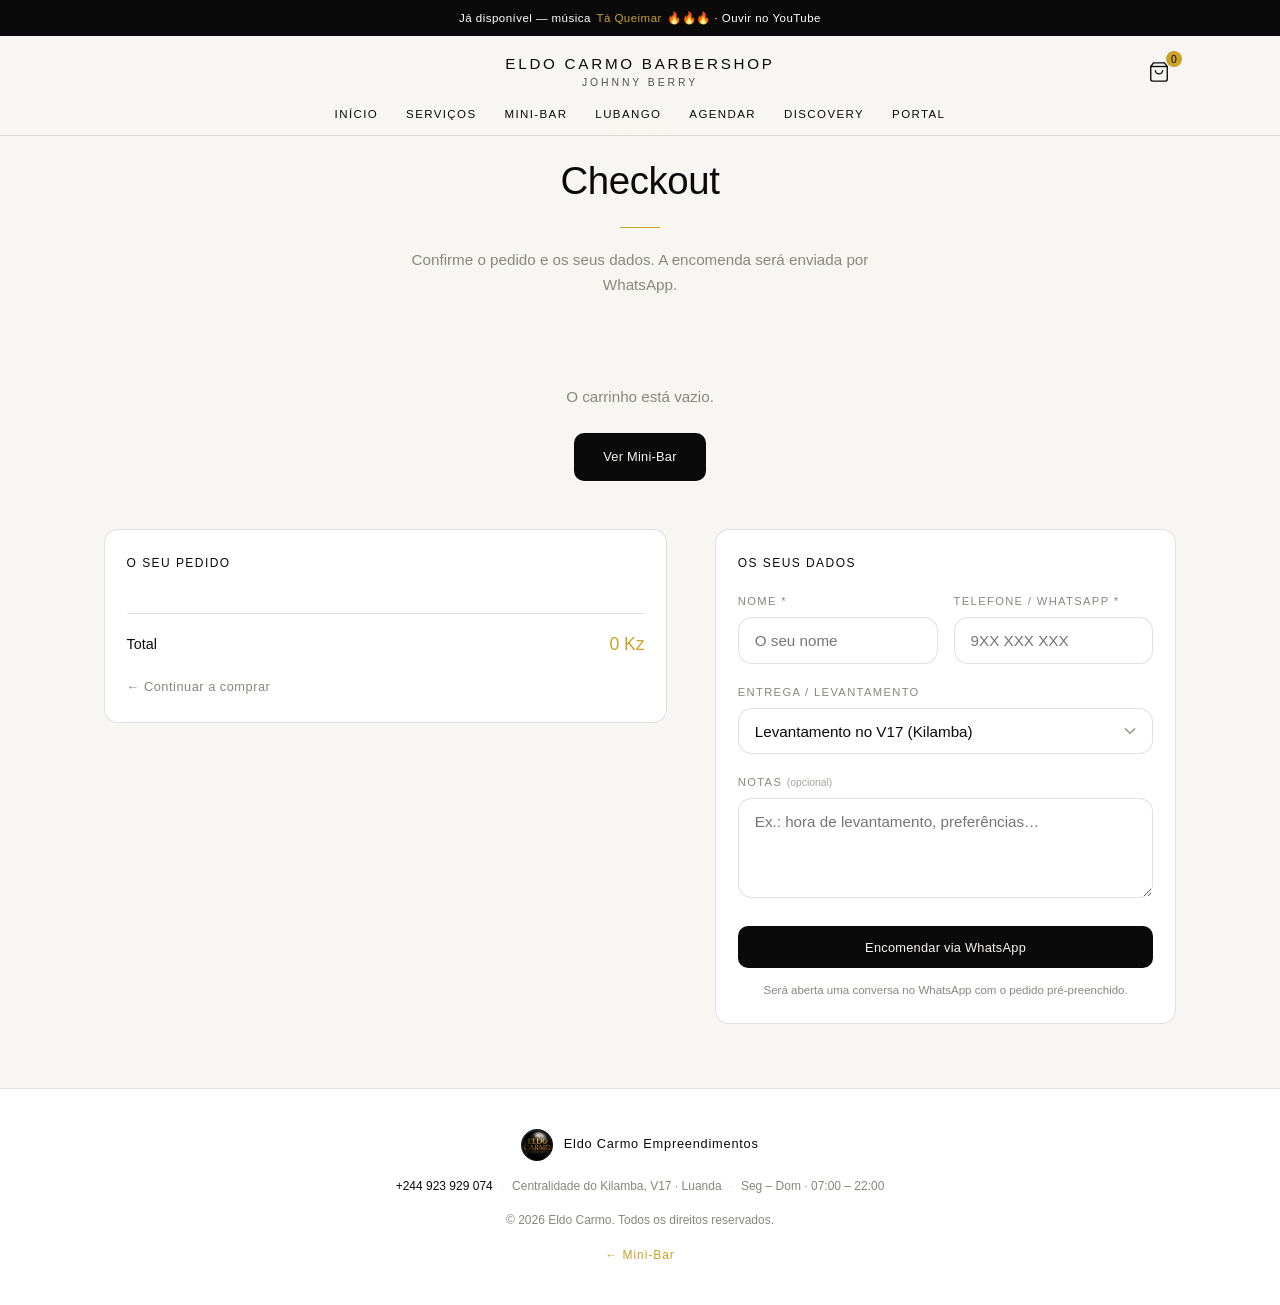
==== barbershop/checkout.html @ 5b9912c2 "update" ====
<!DOCTYPE html>
<html lang="pt">
<head>
  <meta charset="UTF-8">
  <meta name="viewport" content="width=device-width, initial-scale=1.0">
  <meta name="description" content="Checkout — Eldo Carmo Mini-Bar. Confirme o seu pedido e envie via WhatsApp.">
  <title>Checkout | Eldo Carmo Mini-Bar</title>
  <link rel="stylesheet" href="css/style.css">
  <link rel="icon" href="assets/images/eldocarmologo.webp" type="image/webp">
</head>
<body>
  <a class="announce-bar" href="https://youtu.be/6vzUPh26JZA?si=xl3FzxXKTsRD6NoC" target="_blank" rel="noopener">
    Já disponível — música <strong>Tá Queimar</strong> 🔥🔥🔥 · Ouvir no YouTube
  </a>

  <header class="header header--solid" id="header">
    <div class="container header__inner">
      <button class="hamburger" id="hamburger" aria-label="Menu" aria-expanded="false" type="button">
        <span class="hamburger__line"></span>
        <span class="hamburger__line"></span>
        <span class="hamburger__line"></span>
      </button>

      <a href="index.html" class="header__logo">
        <span class="header__logo-name">Eldo Carmo Barbershop</span>
        <span class="header__logo-sub">Johnny Berry</span>
      </a>

      <div class="header__actions">
        <button class="cart-btn" id="cart-btn" aria-label="Carrinho" type="button">
          <svg width="22" height="22" viewBox="0 0 24 24" fill="none" stroke="currentColor" stroke-width="1.5">
            <path d="M6 2L3 6v14a2 2 0 002 2h14a2 2 0 002-2V6l-3-4z"/>
            <line x1="3" y1="6" x2="21" y2="6"/>
            <path d="M16 10a4 4 0 01-8 0"/>
          </svg>
          <span class="cart-btn__count" id="cart-count">0</span>
        </button>
      </div>
    </div>

    <nav class="header__nav" aria-label="Menu principal">
      <a href="index.html" class="header__nav-link">Início</a>
      <a href="index.html#servicos" class="header__nav-link">Serviços</a>
      <a href="minibar.html" class="header__nav-link">Mini-Bar</a>
      <a href="index.html#lubango" class="header__nav-link">Lubango</a>
      <a href="index.html#agendar" class="header__nav-link">Agendar</a>
      <div class="header__nav-item header__nav-item--discover">
        <button type="button" class="header__nav-link header__nav-discover-trigger" aria-expanded="false" aria-haspopup="true">
          Discovery
        </button>
        <div class="header__discover-dropdown" role="menu">
          <p class="header__discover-label">Johnny Berry — Tá Queimar</p>
          <ul class="header__discover-music">
            <li>
              <a href="https://youtu.be/6vzUPh26JZA?si=xl3FzxXKTsRD6NoC" target="_blank" rel="noopener" role="menuitem">
                <img src="assets/icons/youtube.webp" alt="" width="88" height="28">
                <span>YouTube</span>
              </a>
            </li>
            <li>
              <a href="https://open.spotify.com/album/7LO9kumBSe1za71O5oKOjZ?si=1&nd=1&dlsi=8021751f937340e2" target="_blank" rel="noopener" role="menuitem">
                <img src="assets/icons/spotify.webp" alt="" width="88" height="28">
                <span>Spotify</span>
              </a>
            </li>
            <li>
              <a href="https://music.apple.com/us/album/t%C3%A1-queimar-feat-young-k-varox-007-single/6788576000" target="_blank" rel="noopener" role="menuitem">
                <img src="assets/icons/apple-music.webp" alt="" width="28" height="28">
                <span>Apple Music</span>
              </a>
            </li>
            <li>
              <a href="https://www.deezer.com/us/album/1023440431" target="_blank" rel="noopener" role="menuitem">
                <img src="assets/icons/deezer.webp" alt="" width="88" height="28">
                <span>Deezer</span>
              </a>
            </li>
            <li>
              <a href="https://www.youtube.com/results?search_query=Johnny+Berry+T%C3%A1+Queimar" target="_blank" rel="noopener" role="menuitem">
                <img src="assets/icons/youtube-music.webp" alt="" width="100" height="28">
                <span>YouTube Music</span>
              </a>
            </li>
          </ul>
        </div>
      </div>
      <a href="https://eldocarmo.workersdevao.workers.dev" class="header__nav-link" target="_blank" rel="noopener">Portal</a>
    </nav>
  </header>

  <div class="menu-drawer" id="menu-drawer" aria-hidden="true">
    <div class="menu-drawer__overlay" id="menu-overlay"></div>
    <aside class="menu-drawer__panel" role="dialog" aria-label="Menu">
      <div class="menu-drawer__head">
        <span class="menu-drawer__brand">Eldo Carmo Barbershop</span>
        <button class="menu-drawer__close" id="menu-close" aria-label="Fechar">
          <svg width="20" height="20" viewBox="0 0 24 24" fill="none" stroke="currentColor" stroke-width="1.5">
            <line x1="18" y1="6" x2="6" y2="18"/>
            <line x1="6" y1="6" x2="18" y2="18"/>
          </svg>
        </button>
      </div>

      <nav class="menu-drawer__nav" aria-label="Menu principal">
        <a href="index.html" class="menu-drawer__link">Início</a>
        <a href="index.html#servicos" class="menu-drawer__link">Serviços</a>
        <a href="minibar.html" class="menu-drawer__link">Mini-Bar</a>
        <a href="index.html#lubango" class="menu-drawer__link">Lubango</a>
        <a href="index.html#agendar" class="menu-drawer__link">Agendar</a>
        <a href="https://eldocarmo.workersdevao.workers.dev" class="menu-drawer__link" target="_blank" rel="noopener">Portal</a>
      </nav>

      <div class="menu-drawer__discover">
        <p class="menu-drawer__discover-title">Discovery</p>
        <p class="menu-drawer__discover-sub">Johnny Berry — Tá Queimar</p>
        <ul class="menu-drawer__music">
          <li>
            <a href="https://youtu.be/6vzUPh26JZA?si=xl3FzxXKTsRD6NoC" target="_blank" rel="noopener">
              <img src="assets/icons/youtube.webp" alt="" width="88" height="28">
              <span>YouTube</span>
            </a>
          </li>
          <li>
            <a href="https://open.spotify.com/album/7LO9kumBSe1za71O5oKOjZ?si=1&nd=1&dlsi=8021751f937340e2" target="_blank" rel="noopener">
              <img src="assets/icons/spotify.webp" alt="" width="88" height="28">
              <span>Spotify</span>
            </a>
          </li>
          <li>
            <a href="https://music.apple.com/us/album/t%C3%A1-queimar-feat-young-k-varox-007-single/6788576000" target="_blank" rel="noopener">
              <img src="assets/icons/apple-music.webp" alt="" width="28" height="28">
              <span>Apple Music</span>
            </a>
          </li>
          <li>
            <a href="https://www.deezer.com/us/album/1023440431" target="_blank" rel="noopener">
              <img src="assets/icons/deezer.webp" alt="" width="88" height="28">
              <span>Deezer</span>
            </a>
          </li>
          <li>
            <a href="https://www.youtube.com/results?search_query=Johnny+Berry+T%C3%A1+Queimar" target="_blank" rel="noopener">
              <img src="assets/icons/youtube-music.webp" alt="" width="100" height="28">
              <span>YouTube Music</span>
            </a>
          </li>
        </ul>
      </div>
    </aside>
  </div>

  <main>
    <section class="section checkout-page">
      <div class="container">
        <header class="section__header checkout-page__header">
          <p class="section__eyebrow">Mini-Bar</p>
          <h1 class="section__title">Checkout</h1>
          <div class="section__line"></div>
          <p class="section__intro">Confirme o pedido e os seus dados. A encomenda será enviada por WhatsApp.</p>
        </header>

        <!-- Empty state -->
        <div class="checkout-empty" id="checkout-empty" hidden>
          <p>O carrinho está vazio.</p>
          <a href="minibar.html" class="btn btn--primary">Ver Mini-Bar</a>
        </div>

        <div class="checkout-layout" id="checkout-layout">
          <!-- Order summary -->
          <div class="checkout-summary">
            <h2 class="checkout-summary__title">O seu pedido</h2>
            <div class="checkout-items" id="checkout-items">
              <!-- filled by JS -->
            </div>
            <div class="checkout-summary__total">
              <span>Total</span>
              <strong id="checkout-total">0 Kz</strong>
            </div>
            <a href="minibar.html" class="checkout-summary__back">← Continuar a comprar</a>
          </div>

          <!-- Customer form -->
          <form class="checkout-form contact-form" id="checkout-form" novalidate>
            <h2 class="checkout-form__title">Os seus dados</h2>

            <div class="form-row">
              <div class="form-group">
                <label for="co-name">Nome *</label>
                <input type="text" id="co-name" name="name" required autocomplete="name" placeholder="O seu nome">
              </div>
              <div class="form-group">
                <label for="co-phone">Telefone / WhatsApp *</label>
                <input type="tel" id="co-phone" name="phone" required autocomplete="tel" placeholder="9XX XXX XXX" inputmode="tel">
              </div>
            </div>

            <div class="form-group">
              <label for="co-pickup">Entrega / levantamento</label>
              <select id="co-pickup" name="pickup">
                <option value="levantamento">Levantamento no V17 (Kilamba)</option>
                <option value="entrega">Entrega (combinar no WhatsApp)</option>
              </select>
            </div>

            <div class="form-group">
              <label for="co-notes">Notas <span class="optional">(opcional)</span></label>
              <textarea id="co-notes" name="notes" rows="3" placeholder="Ex.: hora de levantamento, preferências…"></textarea>
            </div>

            <button type="submit" class="btn btn--primary btn--full" id="checkout-submit">
              Encomendar via WhatsApp
            </button>
            <p class="checkout-form__hint">Será aberta uma conversa no WhatsApp com o pedido pré-preenchido.</p>
          </form>
        </div>
      </div>
    </section>
  </main>

  <footer class="footer">
    <div class="container footer__inner">
      <div class="footer__brand">
        <img src="assets/images/eldocarmologo.webp" alt="Eldo Carmo" width="40" height="40">
        <span>Eldo Carmo Empreendimentos</span>
      </div>
      <div class="footer__contact">
        <a href="https://wa.me/244923929074" target="_blank" rel="noopener">+244 923 929 074</a>
        <span class="footer__sep">·</span>
        <span>Centralidade do Kilamba, V17 · Luanda</span>
        <span class="footer__sep">·</span>
        <span>Seg – Dom · 07:00 – 22:00</span>
      </div>
      <p class="footer__copy">© 2026 Eldo Carmo. Todos os direitos reservados.</p>
      <a href="minibar.html" class="footer__link">← Mini-Bar</a>
    </div>
  </footer>

  <div class="cart-drawer" id="cart-drawer" aria-hidden="true">
    <div class="cart-drawer__overlay" id="cart-overlay"></div>
    <div class="cart-drawer__panel">
      <header class="cart-drawer__header">
        <h2>Carrinho</h2>
        <button class="cart-drawer__close" id="cart-close" aria-label="Fechar">
          <svg width="20" height="20" viewBox="0 0 24 24" fill="none" stroke="currentColor" stroke-width="1.5">
            <line x1="18" y1="6" x2="6" y2="18"/>
            <line x1="6" y1="6" x2="18" y2="18"/>
          </svg>
        </button>
      </header>
      <div class="cart-drawer__body" id="cart-items">
        <p class="cart-empty">O carrinho está vazio.</p>
      </div>
      <footer class="cart-drawer__footer">
        <div class="cart-total">
          <span>Total</span>
          <strong id="cart-total">0 Kz</strong>
        </div>
        <a class="btn btn--primary btn--full" id="checkout-btn" href="checkout.html" aria-disabled="true">
          Finalizar pedido
        </a>
        <button type="button" class="btn btn--ghost btn--full cart-clear" id="cart-clear" disabled>
          Limpar carrinho
        </button>
      </footer>
    </div>
  </div>

  <script src="js/main.js"></script>
</body>
</html>
---- barbershop/css/style.css ----
/* ============================================
   Eldo Carmo Barber Shop
   Quiet Luxury · Thin lines · Mobile-first
   ============================================ */

*, *::before, *::after {
  margin: 0;
  padding: 0;
  box-sizing: border-box;
}

:root {
  --black: #0A0A0A;
  --near-black: #141414;
  --gold: #C9A227;
  --gold-light: #D4AF37;
  --cream: #F8F6F2;
  --soft-gray: #E8E6E1;
  --muted: #8A8680;
  --white: #FFFFFF;
  --border: rgba(10, 10, 10, 0.12);
  --border-light: rgba(255, 255, 255, 0.12);

  --font-light: 300;
  --font-regular: 400;
  --font-medium: 500;

  --line: 1px;
  --line-thick: 1.5px;
  --radius: 14px;
  --transition: 0.35s cubic-bezier(0.25, 0.46, 0.45, 0.94);
}

html {
  font-size: 16px;
  scroll-behavior: smooth;
  -webkit-font-smoothing: antialiased;
}

body {
  font-family: 'Inter', -apple-system, BlinkMacSystemFont, 'Segoe UI', Roboto, sans-serif;
  font-weight: var(--font-light);
  color: var(--black);
  background: var(--cream);
  line-height: 1.6;
  overflow-x: hidden;
}

img {
  max-width: 100%;
  height: auto;
  display: block;
}

a {
  color: inherit;
  text-decoration: none;
}

ul {
  list-style: none;
}

.container {
  width: 100%;
  max-width: 1120px;
  margin: 0 auto;
  padding: 0 1.5rem;
}

/* ========== BUTTONS ========== */
/* Soft filled rounded rectangle (Kylie-inspired) */
.btn {
  display: inline-flex;
  align-items: center;
  justify-content: center;
  gap: 0.5rem;
  padding: 0.85rem 1.85rem;
  font-size: 0.8rem;
  font-weight: var(--font-medium);
  letter-spacing: 0.02em;
  text-transform: none;
  border: none;
  border-radius: 10px;
  cursor: pointer;
  transition: background var(--transition), color var(--transition), box-shadow var(--transition), opacity var(--transition);
  background: transparent;
  color: inherit;
  box-shadow: none;
}

.btn--primary {
  background: var(--black);
  color: var(--cream);
}

.btn--primary:hover {
  background: #1f1f1f;
  color: var(--cream);
  box-shadow: 0 4px 14px rgba(0, 0, 0, 0.12);
}

.btn--ghost {
  background: transparent;
  color: var(--black);
  border: 1.5px solid var(--border);
  box-shadow: none;
}

.btn--ghost:hover {
  background: rgba(0, 0, 0, 0.04);
  border-color: var(--black);
}

.btn--small {
  padding: 0.55rem 1.25rem;
  font-size: 0.75rem;
}

.btn--full {
  width: 100%;
}

.btn:disabled {
  opacity: 0.4;
  cursor: not-allowed;
}

/* ========== HEADER ========== */
/* ========== ANNOUNCEMENT BAR ========== */
.announce-bar {
  position: fixed;
  top: 0;
  left: 0;
  right: 0;
  z-index: 110;
  display: flex;
  align-items: center;
  justify-content: center;
  gap: 0.35rem;
  min-height: 36px;
  padding: 0.45rem 1rem;
  background: var(--black);
  color: #fff;
  font-size: 0.72rem;
  letter-spacing: 0.04em;
  text-align: center;
  text-decoration: none;
  transition: transform 0.3s ease, opacity 0.3s ease;
  transform: translateY(0);
  opacity: 1;
}

.announce-bar.is-hidden {
  transform: translateY(-100%);
  opacity: 0;
  pointer-events: none;
}

.announce-bar:hover {
  opacity: 0.9;
  color: #fff;
}

.announce-bar.is-hidden:hover {
  opacity: 0;
}

.announce-bar strong {
  font-weight: var(--font-medium);
  color: var(--gold);
}

/* ========== HEADER ========== */
.header {
  position: fixed;
  top: 36px;
  left: 0;
  right: 0;
  z-index: 100;
  background: transparent;
  border-bottom: var(--line) solid transparent;
  transition: background 0.3s ease, border-color 0.3s ease, box-shadow 0.3s ease, top 0.3s ease;
}

.header.announce-hidden {
  top: 0;
}

.header.is-scrolled {
  background: rgba(248, 246, 242, 0.96);
  backdrop-filter: blur(12px);
  -webkit-backdrop-filter: blur(12px);
  border-bottom-color: var(--border);
  box-shadow: 0 1px 0 rgba(0, 0, 0, 0.04);
}

.header__inner {
  position: relative;
  display: grid;
  grid-template-columns: 44px 1fr 44px;
  align-items: center;
  height: 64px;
}

.header__logo {
  display: flex;
  flex-direction: column;
  align-items: center;
  justify-content: center;
  gap: 0.15rem;
  color: #fff;
  transition: color 0.3s ease;
  text-decoration: none;
  justify-self: center;
  grid-column: 2;
  text-align: center;
  line-height: 1.15;
}

.header.is-scrolled .header__logo {
  color: var(--black);
}

.header__logo-name {
  font-weight: var(--font-medium);
  font-size: 0.68rem;
  letter-spacing: 0.12em;
  text-transform: uppercase;
}

.header__logo-sub {
  font-size: 0.55rem;
  font-weight: var(--font-regular);
  letter-spacing: 0.2em;
  text-transform: uppercase;
  opacity: 0.7;
}

/* Desktop: logo above nav (Kylie-style) */
.header__nav {
  display: none;
  align-items: center;
  justify-content: center;
  gap: 1.75rem;
  padding: 0 1rem 0.85rem;
}

.header__nav-link {
  display: inline-flex;
  align-items: center;
  font-size: 0.72rem;
  font-weight: var(--font-regular);
  letter-spacing: 0.12em;
  text-transform: uppercase;
  line-height: 1.2;
  color: rgba(255, 255, 255, 0.85);
  transition: color 0.2s ease;
  padding: 0;
  margin: 0;
  vertical-align: middle;
}

.header.is-scrolled .header__nav-link {
  color: var(--muted);
}

.header__nav-link:hover {
  color: #fff;
}

.header.is-scrolled .header__nav-link:hover {
  color: var(--black);
}

/* ========== DESKTOP DISCOVERY DROPDOWN ========== */
.header__nav-item {
  position: relative;
  display: inline-flex;
  align-items: center;
}

.header__nav-discover-trigger {
  background: none;
  border: none;
  cursor: pointer;
  padding: 0;
  margin: 0;
  font: inherit;
  font-size: 0.72rem;
  font-weight: var(--font-regular);
  letter-spacing: 0.12em;
  text-transform: uppercase;
  line-height: 1.2;
  color: rgba(255, 255, 255, 0.85);
  transition: color 0.2s ease;
  display: inline-flex;
  align-items: center;
}

.header__discover-dropdown {
  position: absolute;
  top: 100%;
  left: 50%;
  transform: translateX(-50%) translateY(4px);
  min-width: 240px;
  /* padding-top bridges the gap so hover never breaks while moving to the menu */
  padding: 0.85rem 1.15rem 0.85rem;
  margin-top: 0;
  background: #fff;
  border: 1px solid var(--border, rgba(0,0,0,0.1));
  border-radius: 10px;
  box-shadow: 0 12px 40px rgba(0, 0, 0, 0.08);
  opacity: 0;
  visibility: hidden;
  pointer-events: none;
  transition: opacity 0.18s ease, transform 0.18s ease, visibility 0.18s ease;
  z-index: 80;
}

/* Invisible hit-area bridge between trigger and panel */
.header__discover-dropdown::before {
  content: "";
  position: absolute;
  left: 0;
  right: 0;
  top: -14px;
  height: 14px;
}

.header__nav-item--discover:hover .header__discover-dropdown,
.header__nav-item--discover:focus-within .header__discover-dropdown {
  opacity: 1;
  visibility: visible;
  pointer-events: auto;
  transform: translateX(-50%) translateY(0);
}

.header__discover-label {
  font-size: 0.72rem;
  font-weight: 500;
  letter-spacing: 0.04em;
  color: var(--black, #111);
  margin: 0 0 0.75rem;
  padding-bottom: 0.65rem;
  border-bottom: 1px solid var(--border, rgba(0,0,0,0.08));
}

.header__discover-music {
  list-style: none;
  margin: 0;
  padding: 0;
  display: flex;
  flex-direction: column;
  gap: 0;
}

.header__discover-music li {
  border-bottom: 1px solid var(--border, rgba(0,0,0,0.06));
}

.header__discover-music li:last-child {
  border-bottom: none;
}

.header__discover-music a {
  display: flex;
  align-items: center;
  gap: 0.75rem;
  padding: 0.65rem 0;
  font-size: 0.82rem;
  color: var(--black, #111);
  text-decoration: none;
  transition: color 0.2s ease, opacity 0.2s ease;
}

.header__discover-music a img {
  height: 20px;
  width: auto;
  max-width: 88px;
  object-fit: contain;
  flex-shrink: 0;
}

.header__discover-music a:hover {
  color: var(--gold, #c4a574);
  opacity: 0.9;
}

/* Keep trigger color consistent with other nav links */
.header.is-scrolled .header__nav-discover-trigger {
  color: var(--muted);
}
.header__nav-discover-trigger:hover,
.header__nav-item--discover:hover .header__nav-discover-trigger {
  color: #fff;
}
.header.is-scrolled .header__nav-discover-trigger:hover,
.header.is-scrolled .header__nav-item--discover:hover .header__nav-discover-trigger {
  color: var(--black);
}

@media (min-width: 900px) {
  .header__inner {
    grid-template-columns: 1fr auto 1fr;
    height: 72px;
  }

  .hamburger {
    display: none !important;
  }

  .header__logo {
    grid-column: 2;
    gap: 0.25rem;
  }

  .header__logo-name {
    font-size: 0.95rem;
    letter-spacing: 0.18em;
  }

  .header__logo-sub {
    font-size: 0.65rem;
    letter-spacing: 0.28em;
  }

  .header__nav {
    display: flex;
  }

  .header__actions {
    justify-self: end;
  }
}

.header__actions {
  display: flex;
  align-items: center;
  justify-content: flex-end;
  gap: 0.75rem;
  grid-column: 3;
  justify-self: end;
}

/* Cart button */
.cart-btn {
  position: relative;
  background: none;
  border: none;
  cursor: pointer;
  color: #fff;
  padding: 0.35rem;
  display: flex;
  align-items: center;
  transition: color 0.3s ease;
}

.header.is-scrolled .cart-btn {
  color: var(--black);
}

.cart-btn__count {
  position: absolute;
  top: -4px;
  right: -6px;
  background: var(--gold);
  color: var(--black);
  font-size: 0.65rem;
  font-weight: var(--font-medium);
  width: 16px;
  height: 16px;
  border-radius: 50%;
  display: flex;
  align-items: center;
  justify-content: center;
}

/* Hamburger — left side */
.hamburger {
  display: flex;
  flex-direction: column;
  justify-content: center;
  gap: 5px;
  width: 26px;
  height: 26px;
  background: none;
  border: none;
  cursor: pointer;
  padding: 0;
  flex-shrink: 0;
}

.hamburger__line {
  display: block;
  width: 100%;
  height: 1.5px;
  background: #fff;
  transition: all 0.3s ease, background 0.3s ease;
  transform-origin: center;
}

.header.is-scrolled .hamburger__line {
  background: var(--black);
}

.hamburger.is-active .hamburger__line:nth-child(1) {
  transform: translateY(6.5px) rotate(45deg);
}

.hamburger.is-active .hamburger__line:nth-child(2) {
  opacity: 0;
  transform: scaleX(0);
}

.hamburger.is-active .hamburger__line:nth-child(3) {
  transform: translateY(-6.5px) rotate(-45deg);
}

/* ========== LEFT MENU DRAWER ========== */
.menu-drawer {
  position: fixed;
  top: 0;
  left: 0;
  width: 100%;
  height: 100%;
  z-index: 9999;
  visibility: hidden;
}

.menu-drawer.is-open {
  visibility: visible;
}

.menu-drawer__overlay {
  position: absolute;
  top: 0;
  left: 0;
  width: 100%;
  height: 100%;
  background: rgba(0, 0, 0, 0.55);
  opacity: 0;
  transition: opacity 0.3s ease;
  cursor: pointer;
}

.menu-drawer.is-open .menu-drawer__overlay {
  opacity: 1;
}

.menu-drawer__panel {
  position: absolute;
  top: 0;
  left: 0;
  width: min(300px, 85vw);
  height: 100%;
  background: #F8F6F2;
  color: #0A0A0A;
  padding: 1.25rem 1.35rem 2rem;
  transform: translate3d(-100%, 0, 0);
  transition: transform 0.35s cubic-bezier(0.25, 0.46, 0.45, 0.94);
  overflow-y: auto;
  display: flex;
  flex-direction: column;
  box-shadow: 4px 0 24px rgba(0, 0, 0, 0.25);
  -webkit-overflow-scrolling: touch;
}

.menu-drawer.is-open .menu-drawer__panel {
  transform: translate3d(0, 0, 0);
}

body.menu-open {
  overflow: hidden;
}

.menu-drawer__head {
  display: flex;
  align-items: center;
  justify-content: space-between;
  margin-bottom: 1.75rem;
  padding-bottom: 1rem;
  border-bottom: var(--line) solid var(--border);
}

.menu-drawer__brand {
  font-size: 0.85rem;
  font-weight: var(--font-medium);
  letter-spacing: 0.1em;
  text-transform: uppercase;
}

.menu-drawer__close {
  background: none;
  border: none;
  cursor: pointer;
  color: var(--black);
  padding: 0.35rem;
  display: flex;
}

.menu-drawer__nav {
  display: flex;
  flex-direction: column;
}

.menu-drawer__link {
  display: block;
  padding: 0.95rem 0;
  font-size: 0.95rem;
  font-weight: var(--font-regular);
  letter-spacing: 0.12em;
  text-transform: uppercase;
  color: var(--black);
  border-bottom: var(--line) solid var(--border);
  transition: color 0.2s ease;
}

.menu-drawer__link:hover {
  color: var(--gold);
}

.menu-drawer__discover {
  margin-top: auto;
  padding-top: 2rem;
}

.menu-drawer__discover-title {
  font-size: 0.68rem;
  letter-spacing: 0.16em;
  text-transform: uppercase;
  color: var(--muted);
  margin-bottom: 0.35rem;
}

.menu-drawer__discover-sub {
  font-size: 0.85rem;
  font-weight: var(--font-medium);
  margin-bottom: 1rem;
  color: var(--black);
}

.menu-drawer__music {
  list-style: none;
  display: flex;
  flex-direction: column;
  gap: 0;
  border-top: var(--line) solid var(--border);
}

.menu-drawer__music li {
  border-bottom: var(--line) solid var(--border);
}

.menu-drawer__music a {
  display: flex;
  align-items: center;
  gap: 0.85rem;
  padding: 0.8rem 0;
  font-size: 0.88rem;
  color: var(--black);
  transition: color 0.2s ease, opacity 0.2s ease;
}

.menu-drawer__music a img {
  height: 22px;
  width: auto;
  max-width: 96px;
  object-fit: contain;
  flex-shrink: 0;
}

.menu-drawer__music a:hover {
  color: var(--gold);
  opacity: 0.85;
}

/* ========== HERO ========== */
.hero {
  min-height: 100vh;
  min-height: 100dvh;
  display: flex;
  align-items: center;
  padding: 9.5rem 0 5rem;
  position: relative;
  background-color: var(--black);
  overflow: hidden;
}

.hero__media {
  position: absolute;
  inset: 0;
  z-index: 0;
}

/* Mobile: portrait framing — keep subject high in frame */
.hero__still,
.hero__video {
  position: absolute;
  inset: 0;
  width: 100%;
  height: 100%;
  object-fit: cover;
  object-position: center 18%;
}

.hero__still {
  z-index: 2;
  opacity: 1;
  transition: opacity 0.8s ease;
}

.hero__still.is-hidden {
  opacity: 0;
  pointer-events: none;
}

.hero__video {
  z-index: 1;
  opacity: 0;
  transition: opacity 0.8s ease;
}

.hero__video.is-visible {
  opacity: 1;
  z-index: 2;
}

.hero__overlay {
  position: absolute;
  inset: 0;
  z-index: 3;
  background: linear-gradient(
    105deg,
    rgba(0, 0, 0, 0.82) 0%,
    rgba(0, 0, 0, 0.55) 42%,
    rgba(0, 0, 0, 0.25) 100%
  );
  pointer-events: none;
}

.hero__content {
  max-width: 640px;
  position: relative;
  z-index: 4;
}

/* Desktop: fill landscape viewport — center crop of portrait media */
@media (min-width: 900px) {
  .hero {
    min-height: 100vh;
    min-height: 100dvh;
    padding: 10rem 0 6rem;
    align-items: center;
  }

  .hero__still,
  .hero__video {
    object-fit: cover;
    object-position: center center;
    width: 100%;
    height: 100%;
  }

  .hero__overlay {
    background: linear-gradient(
      100deg,
      rgba(0, 0, 0, 0.78) 0%,
      rgba(0, 0, 0, 0.45) 38%,
      rgba(0, 0, 0, 0.2) 100%
    );
  }

  .hero__content {
    max-width: 560px;
  }
}

@media (min-width: 1200px) {
  .hero__still,
  .hero__video {
    object-position: center 30%;
  }
}

.hero__dots {
  position: absolute;
  bottom: 1.75rem;
  left: 50%;
  transform: translateX(-50%);
  z-index: 5;
  display: flex;
  gap: 0.55rem;
  align-items: center;
}

.hero__dot {
  width: 8px;
  height: 8px;
  border-radius: 50%;
  border: none;
  padding: 0;
  background: rgba(255, 255, 255, 0.35);
  cursor: pointer;
  transition: background 0.25s ease, transform 0.25s ease;
}

.hero__dot.is-active {
  background: var(--white);
  transform: scale(1.25);
}

.hero__dot:hover {
  background: rgba(255, 255, 255, 0.7);
}

.hero__eyebrow {
  font-size: 0.7rem;
  font-weight: var(--font-regular);
  letter-spacing: 0.22em;
  text-transform: uppercase;
  color: var(--gold);
  margin-bottom: 1.25rem;
}

.hero__title {
  font-size: clamp(2.4rem, 6vw, 3.8rem);
  font-weight: var(--font-light);
  line-height: 1.15;
  letter-spacing: -0.02em;
  margin-bottom: 1.25rem;
  color: var(--white);
}

.hero__subtitle {
  font-size: 1.05rem;
  font-weight: var(--font-light);
  color: rgba(255, 255, 255, 0.78);
  margin-bottom: 2.5rem;
  max-width: 420px;
}

.hero__ctas {
  display: flex;
  flex-wrap: wrap;
  gap: 1rem;
}

/* Ghost button on dark hero — transparent outline */
.hero .btn--ghost,
.hero__btn-ghost {
  background: transparent !important;
  border: 1.5px solid rgba(255, 255, 255, 0.75);
  color: #fff !important;
  box-shadow: none !important;
}

.hero .btn--ghost:hover,
.hero__btn-ghost:hover {
  background: rgba(255, 255, 255, 0.12) !important;
  border-color: #fff;
  color: #fff !important;
}

/* ========== SECTIONS ========== */
.section {
  padding: 5.5rem 0;
}

.section--alt {
  background: var(--white);
}

.section--dark {
  background: var(--black);
  color: var(--cream);
}

.section__header {
  text-align: center;
  margin-bottom: 3.5rem;
}

.section__eyebrow {
  font-size: 0.7rem;
  font-weight: var(--font-regular);
  letter-spacing: 0.2em;
  text-transform: uppercase;
  color: var(--gold);
  margin-bottom: 0.75rem;
}

.section__title {
  font-size: clamp(1.75rem, 4vw, 2.4rem);
  font-weight: var(--font-light);
  letter-spacing: -0.01em;
  margin-bottom: 1rem;
}

.section__line {
  width: 40px;
  height: var(--line);
  background: var(--gold);
  margin: 0 auto 1.25rem;
}

.section__line--light {
  background: rgba(201, 162, 39, 0.5);
}

.section__intro {
  font-size: 0.95rem;
  color: var(--muted);
  max-width: 480px;
  margin: 0 auto;
}

.section__note {
  text-align: center;
  font-size: 0.8rem;
  color: var(--muted);
  margin-top: 2.5rem;
}

.section__cta-wrap {
  text-align: center;
  margin-top: 2.5rem;
}

/* ========== SERVICES ========== */
.services-grid {
  display: grid;
  grid-template-columns: 1fr;
  gap: 1.25rem;
}

@media (min-width: 600px) {
  .services-grid {
    grid-template-columns: repeat(2, 1fr);
  }
}

@media (min-width: 900px) {
  .services-grid {
    grid-template-columns: repeat(3, 1fr);
  }
}

.service-card {
  position: relative;
  border: var(--line) solid var(--border);
  border-radius: var(--radius);
  overflow: hidden;
  aspect-ratio: 3 / 4;
  transition: border-color var(--transition), transform var(--transition);
}

.service-card:hover {
  border-color: rgba(201, 162, 39, 0.45);
  transform: translateY(-3px);
}

.service-card__image {
  position: absolute;
  inset: 0;
  background: var(--cream);
}

.service-card__image img {
  width: 100%;
  height: 100%;
  object-fit: cover;
  object-position: center top;
  display: block;
  transition: transform 0.55s ease;
}

.service-card:hover .service-card__image img {
  transform: scale(1.04);
}

.service-card__overlay {
  position: absolute;
  inset: 0;
  display: flex;
  flex-direction: column;
  justify-content: flex-end;
  padding: 1.35rem 1.25rem 1.4rem;
  background: linear-gradient(
    to top,
    rgba(0, 0, 0, 0.82) 0%,
    rgba(0, 0, 0, 0.55) 42%,
    rgba(0, 0, 0, 0.15) 70%,
    transparent 100%
  );
  color: var(--white);
  z-index: 1;
}

.service-card__title {
  font-size: 1.05rem;
  font-weight: var(--font-medium);
  letter-spacing: 0.04em;
  margin-bottom: 0.35rem;
  color: var(--white);
}

.service-card__desc {
  font-size: 0.8rem;
  color: rgba(255, 255, 255, 0.78);
  margin-bottom: 0.65rem;
  line-height: 1.45;
}

.service-card__price {
  font-size: 0.85rem;
  font-weight: var(--font-medium);
  color: var(--gold-light);
  letter-spacing: 0.03em;
  margin-bottom: 0.85rem;
}

.btn--service {
  align-self: flex-start;
  padding: 0.55rem 1.25rem;
  font-size: 0.75rem;
  letter-spacing: 0.02em;
  text-transform: none;
  color: var(--black);
  border: none;
  border-radius: 10px;
  background: var(--white);
  box-shadow: 0 1px 3px rgba(0, 0, 0, 0.15);
  transition: background var(--transition), box-shadow var(--transition);
}

.btn--service:hover {
  background: #f5f5f5;
  box-shadow: 0 2px 8px rgba(0, 0, 0, 0.18);
  color: var(--black);
}

/* ========== EXPERIENCE ========== */
.section--experience {
  padding-bottom: 0.5rem;
  overflow: hidden;
}

.experience-wrap {
  position: relative;
  max-width: 1200px;
  margin: 0 auto;
}

.experience-track {
  display: flex;
  gap: 1rem;
  overflow-x: auto;
  scroll-snap-type: x mandatory;
  -webkit-overflow-scrolling: touch;
  padding: 0.5rem 1.25rem 1.75rem;
  scrollbar-width: none;
  scroll-behavior: smooth;
}

.experience-track::-webkit-scrollbar {
  display: none;
}

/* Side arrows (Kylie-style) */
.experience-nav {
  position: absolute;
  top: 50%;
  transform: translateY(-60%);
  z-index: 5;
  width: 42px;
  height: 42px;
  border-radius: 50%;
  border: none;
  background: var(--white);
  color: var(--black);
  display: flex;
  align-items: center;
  justify-content: center;
  cursor: pointer;
  box-shadow: 0 2px 10px rgba(0, 0, 0, 0.12);
  transition: background var(--transition), box-shadow var(--transition), opacity var(--transition);
}

.experience-nav:hover {
  background: #f5f5f5;
  box-shadow: 0 4px 16px rgba(0, 0, 0, 0.16);
}

.experience-nav:disabled {
  opacity: 0.35;
  cursor: default;
  pointer-events: none;
}

.experience-nav--prev {
  left: 0.5rem;
}

.experience-nav--next {
  right: 0.5rem;
}

@media (min-width: 768px) {
  .experience-nav--prev {
    left: 0.75rem;
  }
  .experience-nav--next {
    right: 0.75rem;
  }
}

@media (min-width: 1100px) {
  .experience-nav--prev {
    left: -0.25rem;
  }
  .experience-nav--next {
    right: -0.25rem;
  }
}

.experience-card {
  position: relative;
  flex: 0 0 min(72vw, 280px);
  aspect-ratio: 9 / 14;
  border-radius: var(--radius);
  overflow: hidden;
  scroll-snap-align: start;
  border: var(--line) solid var(--border);
  background: var(--near-black);
}

@media (min-width: 768px) {
  .experience-card {
    flex: 0 0 min(38vw, 300px);
  }
}

@media (min-width: 1100px) {
  .experience-card {
    flex: 0 0 280px;
  }
}

.experience-card__video {
  width: 100%;
  height: 100%;
  object-fit: cover;
  display: block;
}

.experience-card__overlay {
  position: absolute;
  inset: 0;
  display: flex;
  flex-direction: column;
  align-items: center;
  justify-content: center;
  background: linear-gradient(
    to top,
    rgba(0, 0, 0, 0.55) 0%,
    rgba(0, 0, 0, 0.1) 45%,
    rgba(0, 0, 0, 0.25) 100%
  );
  transition: background var(--transition);
  pointer-events: none;
}

.experience-card.is-playing .experience-card__overlay {
  background: transparent;
}

.experience-card__play {
  width: 52px;
  height: 52px;
  border-radius: 50%;
  border: var(--line) solid rgba(255, 255, 255, 0.65);
  background: rgba(0, 0, 0, 0.35);
  color: var(--white);
  display: flex;
  align-items: center;
  justify-content: center;
  cursor: pointer;
  pointer-events: auto;
  transition: border-color var(--transition), background var(--transition), opacity var(--transition);
  padding-left: 3px; /* optical center for play triangle */
}

.experience-card__play:hover {
  border-color: var(--gold);
  background: rgba(201, 162, 39, 0.25);
}

.experience-card.is-playing .experience-card__play {
  opacity: 0;
  pointer-events: none;
}

.experience-card__label {
  position: absolute;
  bottom: 1rem;
  left: 0;
  right: 0;
  text-align: center;
  font-size: 0.7rem;
  letter-spacing: 0.2em;
  text-transform: uppercase;
  color: rgba(255, 255, 255, 0.9);
  font-weight: var(--font-medium);
  transition: opacity var(--transition);
}

.experience-card.is-playing .experience-card__label {
  opacity: 0;
}

/* ========== MINI-BAR TEASER CARD ========== */
.minibar-card {
  position: relative;
  display: block;
  max-width: 480px;
  margin: 0 auto;
  border-radius: var(--radius);
  overflow: hidden;
  text-decoration: none;
  color: #fff;
  aspect-ratio: 4 / 5;
  background: #1a1a1a;
}

.minibar-card__img {
  width: 100%;
  height: 100%;
  object-fit: cover;
  display: block;
  transition: transform 0.6s ease;
}

.minibar-card:hover .minibar-card__img {
  transform: scale(1.04);
}

.minibar-card__overlay {
  position: absolute;
  inset: 0;
  display: flex;
  align-items: flex-end;
  justify-content: center;
  padding: 0 1.25rem 1.75rem;
  background: linear-gradient(
    180deg,
    transparent 55%,
    rgba(0, 0, 0, 0.35) 100%
  );
  pointer-events: none;
}

.minibar-card__btn {
  pointer-events: auto;
  display: inline-block;
  padding: 0.7rem 1.75rem;
  font-size: 0.8rem;
  font-weight: var(--font-medium);
  letter-spacing: 0.06em;
  text-transform: uppercase;
  color: #fff;
  background: transparent;
  border: 1.5px solid rgba(255, 255, 255, 0.9);
  border-radius: 999px;
  transition: background 0.25s ease, border-color 0.25s ease;
}

.minibar-card:hover .minibar-card__btn {
  background: rgba(255, 255, 255, 0.12);
  border-color: #fff;
}

/* Mini-Bar full-bleed hero — same header treatment as homepage */
.minibar-hero {
  position: relative;
  width: 100%;
  height: 280px;
  overflow: hidden;
  margin-top: 0;
  background: #1a1a1a;
}

@media (min-width: 600px) {
  .minibar-hero {
    height: 340px;
  }
}

@media (min-width: 900px) {
  .minibar-hero {
    height: 400px;
  }
}

.minibar-hero__img {
  width: 100%;
  height: 100%;
  object-fit: cover;
  object-position: center center;
  display: block;
}

.minibar-hero__overlay {
  position: absolute;
  inset: 0;
  display: flex;
  flex-direction: column;
  align-items: center;
  justify-content: center;
  text-align: center;
  padding: 7rem 1.5rem 1.5rem; /* clear announce bar + header */
  background: linear-gradient(
    180deg,
    rgba(0, 0, 0, 0.45) 0%,
    rgba(0, 0, 0, 0.35) 50%,
    rgba(0, 0, 0, 0.5) 100%
  );
  color: #fff;
}

@media (min-width: 900px) {
  .minibar-hero__overlay {
    padding-top: 9rem;
  }
}

.minibar-hero__eyebrow {
  font-size: 0.68rem;
  letter-spacing: 0.2em;
  text-transform: uppercase;
  opacity: 0.9;
  margin-bottom: 0.4rem;
}

.minibar-hero__title {
  font-size: clamp(1.75rem, 5vw, 2.5rem);
  font-weight: var(--font-light);
  letter-spacing: -0.02em;
  margin-bottom: 0.35rem;
}

.minibar-hero__text {
  font-size: 0.9rem;
  opacity: 0.85;
  font-weight: var(--font-light);
}

.minibar-page {
  padding-top: 2.5rem;
  padding-bottom: 4rem;
}

.minibar-note {
  text-align: center;
  margin-top: 2.5rem;
  font-size: 0.85rem;
  color: var(--muted);
}

/* ========== PRODUCTS ========== */
.products-grid {
  display: grid;
  grid-template-columns: 1fr;
  gap: 1.5rem;
}

@media (min-width: 500px) {
  .products-grid {
    grid-template-columns: repeat(2, 1fr);
  }
}

@media (min-width: 800px) {
  .products-grid {
    grid-template-columns: repeat(3, 1fr);
  }
}

.product-card {
  border: var(--line) solid var(--border);
  border-radius: var(--radius);
  overflow: hidden;
  background: var(--cream);
  transition: border-color var(--transition);
}

.product-card:hover {
  border-color: rgba(201, 162, 39, 0.35);
}

.product-card__image {
  height: 220px;
  overflow: hidden;
  background: #fff;
  display: flex;
  align-items: center;
  justify-content: center;
  padding: 0.75rem;
}

.product-card__image img {
  max-width: 100%;
  max-height: 100%;
  width: auto;
  height: auto;
  object-fit: contain;
  transition: transform 0.5s ease;
}

.product-card:hover .product-card__image img {
  transform: scale(1.03);
}

.product-card__body {
  padding: 0.85rem 1rem 1.1rem;
  border-top: var(--line) solid var(--border);
}

.product-card__title {
  font-size: 0.9rem;
  font-weight: var(--font-medium);
  margin-bottom: 0.15rem;
}

.product-card__meta {
  font-size: 0.7rem;
  color: var(--muted);
  margin-bottom: 0.5rem;
}

.product-card__price {
  font-size: 0.85rem;
  font-weight: var(--font-medium);
  color: var(--gold);
  margin-bottom: 0.75rem;
}

/* ========== GALLERY ========== */
.gallery-grid {
  display: grid;
  grid-template-columns: repeat(2, 1fr);
  gap: 0.75rem;
}

@media (min-width: 700px) {
  .gallery-grid {
    grid-template-columns: repeat(3, 1fr);
    gap: 1rem;
  }
}

.gallery-item {
  aspect-ratio: 1 / 1;
  overflow: hidden;
  border: var(--line) solid var(--border);
  border-radius: var(--radius);
}

.gallery-item img {
  width: 100%;
  height: 100%;
  object-fit: cover;
}

/* ========== LUBANGO ========== */
.section--lubango {
  background: var(--black);
  padding: 0;
  margin: 0;
}

.lubango-hero {
  position: relative;
  border-radius: 0;
  overflow: hidden;
  border: none;
  min-height: 520px;
  display: flex;
  align-items: flex-end;
  width: 100%;
}

@media (min-width: 768px) {
  .lubango-hero {
    min-height: 620px;
  }
}

.lubango-hero__img {
  position: absolute;
  inset: 0;
  width: 100%;
  height: 100%;
  object-fit: cover;
  object-position: center center;
  display: block;
}

.lubango-hero__gradient {
  position: absolute;
  inset: 0;
  background: linear-gradient(
    to top,
    rgba(0, 0, 0, 0.92) 0%,
    rgba(0, 0, 0, 0.7) 45%,
    rgba(0, 0, 0, 0.35) 70%,
    rgba(0, 0, 0, 0.15) 100%
  );
  z-index: 1;
  pointer-events: none;
}

.lubango-hero__content {
  position: relative;
  z-index: 2;
  width: 100%;
  padding: 2rem 1.5rem 2.25rem;
  color: var(--white);
  text-align: center;
}

@media (min-width: 600px) {
  .lubango-hero__content {
    padding: 2.5rem 2.5rem 2.75rem;
    text-align: left;
    max-width: 540px;
  }
}

.lubango-hero__eyebrow {
  font-size: 0.7rem;
  letter-spacing: 0.18em;
  text-transform: uppercase;
  color: var(--gold);
  margin-bottom: 0.6rem;
  font-weight: var(--font-regular);
}

.lubango-hero__title {
  font-size: clamp(1.35rem, 3.5vw, 1.85rem);
  font-weight: var(--font-medium);
  letter-spacing: 0.02em;
  margin-bottom: 0.85rem;
  line-height: 1.25;
}

.lubango-hero__text {
  font-size: 0.95rem;
  line-height: 1.6;
  opacity: 0.9;
  margin-bottom: 1.35rem;
}

.lubango-roles {
  display: flex;
  flex-wrap: wrap;
  justify-content: center;
  gap: 0.5rem;
  margin-bottom: 1.5rem;
}

@media (min-width: 600px) {
  .lubango-roles {
    justify-content: flex-start;
  }
}

.lubango-roles span {
  font-size: 0.65rem;
  letter-spacing: 0.12em;
  text-transform: uppercase;
  padding: 0.4rem 0.8rem;
  border: var(--line) solid rgba(201, 162, 39, 0.5);
  border-radius: var(--radius);
  color: var(--gold);
}

.lubango-location,
.lubango-contact {
  font-size: 0.85rem;
  line-height: 1.7;
  opacity: 0.92;
  margin-bottom: 0.75rem;
}

.lubango-hero__content .btn {
  margin-top: 1.25rem;
  background: var(--white);
  color: var(--black);
  border: none;
  border-radius: 10px;
  letter-spacing: 0.02em;
  text-transform: none;
  box-shadow: 0 1px 3px rgba(0, 0, 0, 0.2);
}

.lubango-hero__content .btn:hover {
  background: #f0f0f0;
  color: var(--black);
}

/* ========== CONTACT ========== */
.contact-grid {
  display: grid;
  gap: 3rem;
  max-width: 640px;
  margin: 0 auto;
}

.contact-info {
  display: flex;
  flex-direction: column;
  gap: 1.35rem;
  padding-top: 1.5rem;
  margin-top: 0.5rem;
  border-top: var(--line) solid var(--border);
}

.contact-item {
  margin-bottom: 0;
}

.contact-item h3 {
  font-size: 0.65rem;
  font-weight: var(--font-regular);
  letter-spacing: 0.16em;
  text-transform: uppercase;
  color: var(--muted);
  margin-bottom: 0.35rem;
}

.contact-item a,
.contact-item p {
  font-size: 0.95rem;
  font-weight: var(--font-regular);
  line-height: 1.45;
}

.contact-item a:hover {
  color: var(--gold);
}

.social-links {
  display: flex;
  align-items: center;
  gap: 0.85rem;
}

.social-links a {
  display: inline-flex;
  align-items: center;
  justify-content: center;
  width: 36px;
  height: 36px;
  color: var(--black);
  border: var(--line) solid var(--border);
  border-radius: 50%;
  transition: color 0.2s ease, border-color 0.2s ease, background 0.2s ease;
}

.social-links a:hover {
  color: var(--gold);
  border-color: var(--gold);
  background: rgba(201, 162, 39, 0.06);
}

/* Form */
.form-group {
  margin-bottom: 1.25rem;
}

.form-row {
  display: grid;
  grid-template-columns: 1fr;
  gap: 0;
}

@media (min-width: 520px) {
  .form-row {
    grid-template-columns: 1fr 1fr;
    gap: 1rem;
  }
}

.form-group label {
  display: block;
  font-size: 0.7rem;
  letter-spacing: 0.12em;
  text-transform: uppercase;
  color: var(--muted);
  margin-bottom: 0.4rem;
}

.form-group label .optional {
  text-transform: none;
  letter-spacing: 0;
  font-size: 0.65rem;
  opacity: 0.75;
}

.form-group input,
.form-group select,
.form-group textarea {
  width: 100%;
  padding: 0.85rem 1rem;
  font-family: inherit;
  font-size: 0.95rem;
  font-weight: var(--font-light);
  color: var(--black);
  background: var(--white);
  border: var(--line) solid var(--border);
  border-radius: var(--radius);
  transition: border-color var(--transition);
  outline: none;
  appearance: none;
}

.form-group select {
  background-image: url("data:image/svg+xml,%3Csvg xmlns='http://www.w3.org/2000/svg' width='12' height='8' viewBox='0 0 12 8'%3E%3Cpath fill='none' stroke='%238A8680' stroke-width='1.2' d='M1 1.5l5 5 5-5'/%3E%3C/svg%3E");
  background-repeat: no-repeat;
  background-position: right 1rem center;
  padding-right: 2.5rem;
  cursor: pointer;
}

.form-group input:focus,
.form-group select:focus,
.form-group textarea:focus {
  border-color: var(--gold);
}

.form-group textarea {
  resize: vertical;
  min-height: 100px;
}

/* ========== FOOTER ========== */
.footer {
  padding: 2.5rem 0;
  border-top: var(--line) solid var(--border);
  background: var(--white);
}

.footer__inner {
  display: flex;
  flex-direction: column;
  align-items: center;
  gap: 1rem;
  text-align: center;
}

.footer__brand {
  display: flex;
  align-items: center;
  gap: 0.65rem;
  font-size: 0.8rem;
  letter-spacing: 0.06em;
}

.footer__brand img {
  width: 32px;
  height: 32px;
  border-radius: 50%;
}

.footer__contact {
  display: flex;
  flex-wrap: wrap;
  align-items: center;
  justify-content: center;
  gap: 0.35rem 0.5rem;
  font-size: 0.75rem;
  color: var(--muted);
  line-height: 1.5;
  max-width: 36rem;
}

.footer__contact a {
  color: var(--black);
  text-decoration: none;
  transition: color 0.2s ease;
}

.footer__contact a:hover {
  color: var(--gold);
}

.footer__sep {
  color: var(--border, rgba(0, 0, 0, 0.25));
  user-select: none;
}

.footer__social {
  display: flex;
  align-items: center;
  gap: 0.85rem;
}

.footer__social a {
  display: flex;
  color: var(--muted);
  transition: color 0.2s ease;
}

.footer__social a:hover {
  color: var(--black);
}

.footer__copy {
  font-size: 0.75rem;
  color: var(--muted);
}

.footer__link {
  font-size: 0.75rem;
  letter-spacing: 0.08em;
  color: var(--gold);
}

.footer__link:hover {
  text-decoration: underline;
}

/* ========== CART DRAWER ========== */
.cart-drawer {
  position: fixed;
  inset: 0;
  z-index: 200;
  visibility: hidden;
  pointer-events: none;
}

.cart-drawer.is-open {
  visibility: visible;
  pointer-events: all;
}

.cart-drawer__overlay {
  position: absolute;
  inset: 0;
  background: rgba(0, 0, 0, 0.35);
  opacity: 0;
  transition: opacity 0.35s ease;
}

.cart-drawer.is-open .cart-drawer__overlay {
  opacity: 1;
}

.cart-drawer__panel {
  position: absolute;
  top: 0;
  right: 0;
  width: 100%;
  max-width: 380px;
  height: 100%;
  background: var(--cream);
  border-left: var(--line) solid var(--border);
  display: flex;
  flex-direction: column;
  transform: translateX(100%);
  transition: transform 0.4s cubic-bezier(0.25, 0.46, 0.45, 0.94);
}

.cart-drawer.is-open .cart-drawer__panel {
  transform: translateX(0);
}

.cart-drawer__header {
  display: flex;
  align-items: center;
  justify-content: space-between;
  padding: 1.25rem 1.5rem;
  border-bottom: var(--line) solid var(--border);
}

.cart-drawer__header h2 {
  font-size: 0.9rem;
  font-weight: var(--font-medium);
  letter-spacing: 0.12em;
  text-transform: uppercase;
}

.cart-drawer__close {
  background: none;
  border: none;
  cursor: pointer;
  color: var(--black);
  padding: 0.25rem;
}

.cart-drawer__body {
  flex: 1;
  overflow-y: auto;
  padding: 1.25rem 1.5rem;
}

.cart-empty {
  font-size: 0.9rem;
  color: var(--muted);
  text-align: center;
  padding: 2rem 0;
}

.cart-item {
  display: flex;
  justify-content: space-between;
  align-items: center;
  gap: 0.75rem;
  padding: 1rem 0;
  border-bottom: var(--line) solid var(--border);
}

.cart-item__info {
  flex: 1;
  min-width: 0;
}

.cart-item__info h4 {
  font-size: 0.85rem;
  font-weight: var(--font-medium);
  margin-bottom: 0.2rem;
}

.cart-item__info p {
  font-size: 0.75rem;
  color: var(--muted);
}

.cart-item__qty {
  display: flex;
  align-items: center;
  gap: 0;
  border: var(--line) solid var(--border);
  border-radius: 8px;
  overflow: hidden;
  flex-shrink: 0;
}

.cart-item__qty-btn {
  width: 32px;
  height: 32px;
  background: none;
  border: none;
  font-size: 1rem;
  line-height: 1;
  color: var(--black);
  cursor: pointer;
  display: flex;
  align-items: center;
  justify-content: center;
  transition: background 0.2s ease;
}

.cart-item__qty-btn:hover {
  background: rgba(0, 0, 0, 0.04);
}

.cart-item__qty-val {
  min-width: 28px;
  text-align: center;
  font-size: 0.85rem;
  font-weight: var(--font-medium);
  border-left: var(--line) solid var(--border);
  border-right: var(--line) solid var(--border);
  line-height: 32px;
}

.cart-drawer__footer {
  padding: 1.25rem 1.5rem 1.75rem;
  border-top: var(--line) solid var(--border);
}

.cart-total {
  display: flex;
  justify-content: space-between;
  align-items: center;
  margin-bottom: 1rem;
  font-size: 0.9rem;
}

.cart-total strong {
  font-weight: var(--font-medium);
  font-size: 1.1rem;
  color: var(--gold);
}

.cart-drawer__footer .btn--primary {
  margin-bottom: 0.65rem;
}

.cart-clear {
  font-size: 0.75rem;
  letter-spacing: 0.06em;
}

.cart-clear:disabled {
  opacity: 0.4;
  cursor: not-allowed;
}

.btn.is-disabled,
.btn[aria-disabled="true"] {
  opacity: 0.45;
  pointer-events: none;
  cursor: not-allowed;
}

/* ========== CHECKOUT PAGE ========== */
.header--solid {
  background: rgba(248, 246, 242, 0.96);
  backdrop-filter: blur(12px);
  -webkit-backdrop-filter: blur(12px);
  border-bottom-color: var(--border);
}

.header--solid .header__logo,
.header--solid .header__nav-link,
.header--solid .header__nav-discover-trigger,
.header--solid .cart-btn {
  color: var(--black);
}

.header--solid .hamburger__line {
  background: var(--black);
}

.checkout-page {
  padding-top: 7.5rem;
  padding-bottom: 4rem;
  min-height: 70vh;
}

.checkout-page__header {
  margin-bottom: 2.5rem;
}

.checkout-empty {
  text-align: center;
  padding: 3rem 1rem;
}

.checkout-empty p {
  color: var(--muted);
  margin-bottom: 1.5rem;
  font-size: 0.95rem;
}

.checkout-layout {
  display: grid;
  grid-template-columns: 1fr;
  gap: 2.5rem;
  align-items: start;
}

@media (min-width: 840px) {
  .checkout-layout {
    grid-template-columns: 1.1fr 0.9fr;
    gap: 3rem;
  }
}

.checkout-summary {
  background: var(--white);
  border: var(--line) solid var(--border);
  border-radius: var(--radius);
  padding: 1.5rem 1.35rem;
}

.checkout-summary__title,
.checkout-form__title {
  font-size: 0.75rem;
  font-weight: var(--font-medium);
  letter-spacing: 0.12em;
  text-transform: uppercase;
  margin-bottom: 1.25rem;
  color: var(--black);
}

.checkout-items {
  display: flex;
  flex-direction: column;
  gap: 1.15rem;
  margin-bottom: 1.25rem;
}

.checkout-item {
  display: grid;
  grid-template-columns: 64px 1fr;
  gap: 0.9rem;
  align-items: center;
  padding-bottom: 1.15rem;
  border-bottom: var(--line) solid var(--border);
}

.checkout-item:last-child {
  border-bottom: none;
  padding-bottom: 0;
}

.checkout-item__image {
  width: 64px;
  height: 64px;
  border-radius: 10px;
  border: var(--line) solid var(--border);
  background: var(--cream);
  display: flex;
  align-items: center;
  justify-content: center;
  overflow: hidden;
}

.checkout-item__image img {
  max-width: 90%;
  max-height: 90%;
  object-fit: contain;
}

.checkout-item__name {
  font-size: 0.9rem;
  font-weight: var(--font-medium);
  letter-spacing: 0.01em;
  margin-bottom: 0.15rem;
}

.checkout-item__unit {
  font-size: 0.75rem;
  color: var(--muted);
  margin-bottom: 0.5rem;
}

.checkout-item__row {
  display: flex;
  align-items: center;
  justify-content: space-between;
  gap: 0.75rem;
}

.checkout-item__line {
  font-size: 0.85rem;
  font-weight: var(--font-medium);
}

.checkout-summary__total {
  display: flex;
  justify-content: space-between;
  align-items: center;
  padding-top: 1rem;
  border-top: var(--line-thick) solid var(--border);
  font-size: 0.9rem;
}

.checkout-summary__total strong {
  font-size: 1.1rem;
  font-weight: var(--font-medium);
  color: var(--gold);
}

.checkout-summary__back {
  display: inline-block;
  margin-top: 1.15rem;
  font-size: 0.8rem;
  color: var(--muted);
  letter-spacing: 0.04em;
  transition: color var(--transition);
}

.checkout-summary__back:hover {
  color: var(--black);
}

.checkout-form {
  background: var(--white);
  border: var(--line) solid var(--border);
  border-radius: var(--radius);
  padding: 1.5rem 1.35rem;
}

.checkout-form__hint {
  margin-top: 0.85rem;
  font-size: 0.72rem;
  color: var(--muted);
  text-align: center;
  line-height: 1.45;
}

/* ========== UTILITIES ========== */
@media (prefers-reduced-motion: reduce) {
  *, *::before, *::after {
    transition-duration: 0.01ms !important;
  }
}
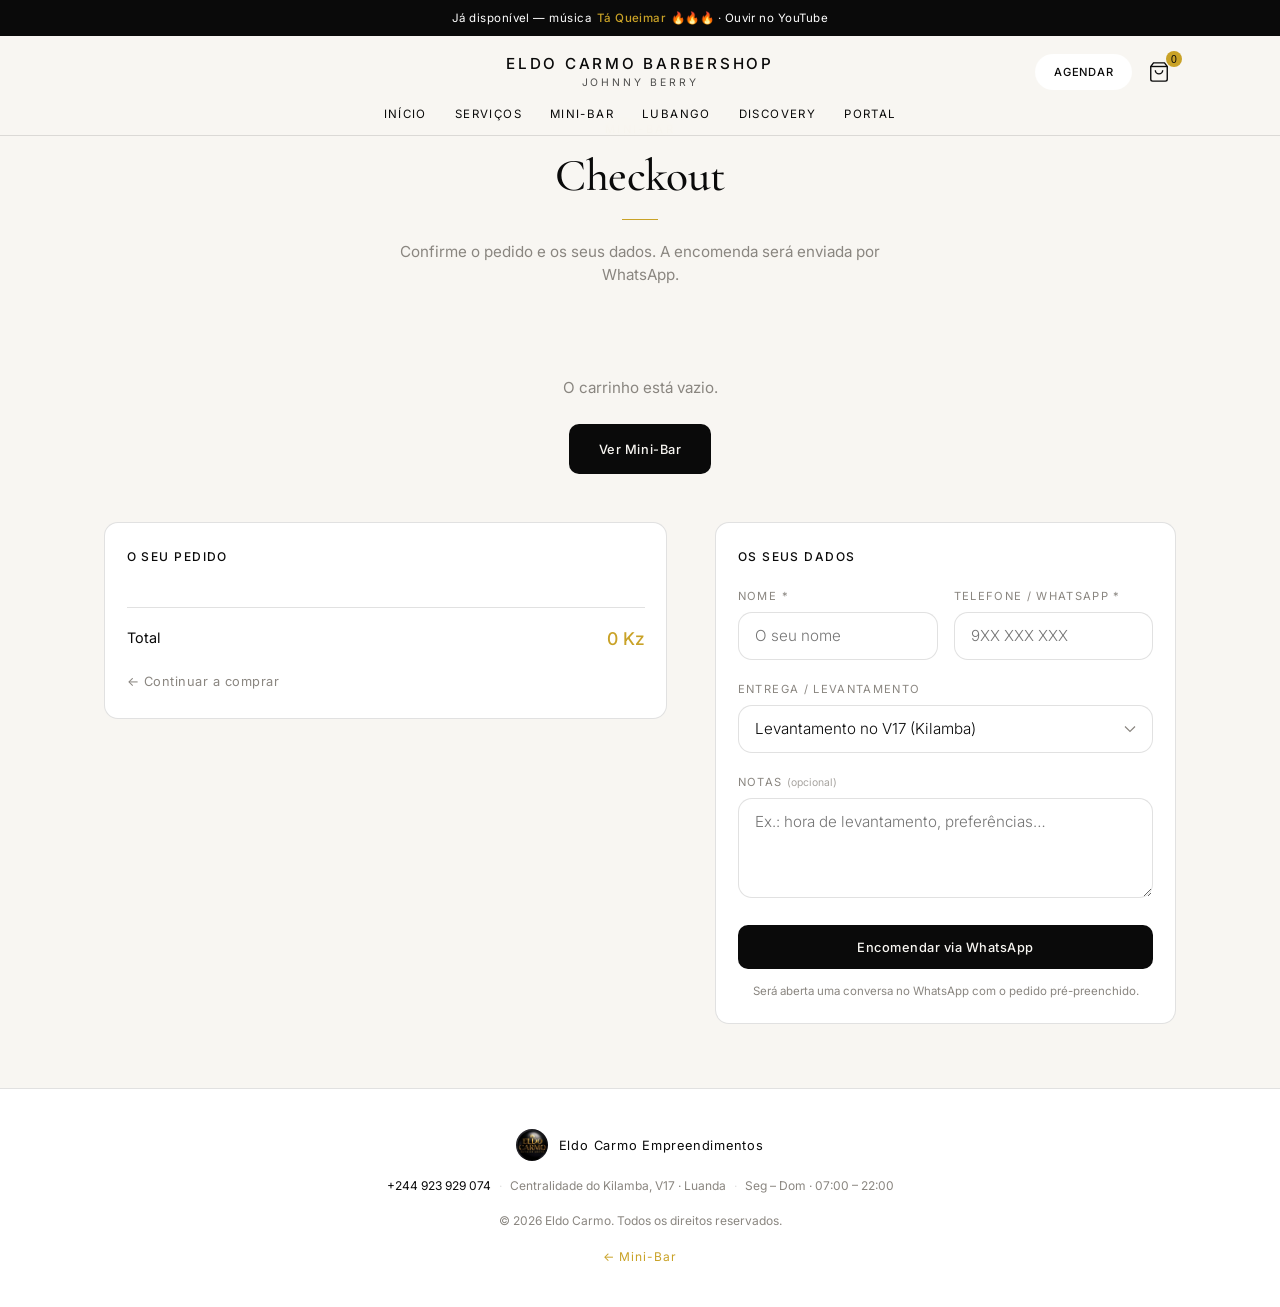
==== commit 3082d80d: "update" ====
--- a/barbershop/checkout.html
+++ b/barbershop/checkout.html
@@ -5,6 +5,9 @@
   <meta name="viewport" content="width=device-width, initial-scale=1.0">
   <meta name="description" content="Checkout — Eldo Carmo Mini-Bar. Confirme o seu pedido e envie via WhatsApp.">
   <title>Checkout | Eldo Carmo Mini-Bar</title>
+  <link rel="preconnect" href="https://fonts.googleapis.com">
+  <link rel="preconnect" href="https://fonts.gstatic.com" crossorigin>
+  <link href="https://fonts.googleapis.com/css2?family=Cormorant+Garamond:ital,wght@0,400;0,500;0,600;1,400&family=Inter:wght@300;400;500;600&display=swap" rel="stylesheet">
   <link rel="stylesheet" href="css/style.css">
   <link rel="icon" href="assets/images/eldocarmologo.webp" type="image/webp">
 </head>
@@ -27,6 +30,7 @@
       </a>
 
       <div class="header__actions">
+        <a href="index.html#agendar" class="btn btn--header-cta header__cta">Agendar</a>
         <button class="cart-btn" id="cart-btn" aria-label="Carrinho" type="button">
           <svg width="22" height="22" viewBox="0 0 24 24" fill="none" stroke="currentColor" stroke-width="1.5">
             <path d="M6 2L3 6v14a2 2 0 002 2h14a2 2 0 002-2V6l-3-4z"/>
@@ -43,7 +47,6 @@
       <a href="index.html#servicos" class="header__nav-link">Serviços</a>
       <a href="minibar.html" class="header__nav-link">Mini-Bar</a>
       <a href="index.html#lubango" class="header__nav-link">Lubango</a>
-      <a href="index.html#agendar" class="header__nav-link">Agendar</a>
       <div class="header__nav-item header__nav-item--discover">
         <button type="button" class="header__nav-link header__nav-discover-trigger" aria-expanded="false" aria-haspopup="true">
           Discovery
@@ -106,7 +109,6 @@
         <a href="index.html#servicos" class="menu-drawer__link">Serviços</a>
         <a href="minibar.html" class="menu-drawer__link">Mini-Bar</a>
         <a href="index.html#lubango" class="menu-drawer__link">Lubango</a>
-        <a href="index.html#agendar" class="menu-drawer__link">Agendar</a>
         <a href="https://eldocarmo.workersdevao.workers.dev" class="menu-drawer__link" target="_blank" rel="noopener">Portal</a>
       </nav>
 
@@ -145,6 +147,10 @@
             </a>
           </li>
         </ul>
+      </div>
+
+      <div class="menu-drawer__cta">
+        <a href="index.html#agendar" class="btn btn--primary btn--full menu-drawer__agendar">Agendar sessão</a>
       </div>
     </aside>
   </div>
@@ -248,7 +254,11 @@
         </button>
       </header>
       <div class="cart-drawer__body" id="cart-items">
-        <p class="cart-empty">O carrinho está vazio.</p>
+        <div class="cart-empty">
+          <p class="cart-empty__title">O carrinho está vazio</p>
+          <p class="cart-empty__text">Explore o Mini-Bar e adicione snacks ou bebidas.</p>
+          <a href="minibar.html" class="btn btn--ghost btn--small">Ver Mini-Bar</a>
+        </div>
       </div>
       <footer class="cart-drawer__footer">
         <div class="cart-total">
--- a/barbershop/css/style.css
+++ b/barbershop/css/style.css
@@ -21,14 +21,29 @@
   --border: rgba(10, 10, 10, 0.12);
   --border-light: rgba(255, 255, 255, 0.12);
 
+  --font-display: 'Cormorant Garamond', Georgia, 'Times New Roman', serif;
+  --font-body: 'Inter', -apple-system, BlinkMacSystemFont, 'Segoe UI', Roboto, sans-serif;
+
   --font-light: 300;
   --font-regular: 400;
   --font-medium: 500;
+  --font-semibold: 600;
+
+  --space-1: 0.25rem;
+  --space-2: 0.5rem;
+  --space-3: 1rem;
+  --space-4: 1.5rem;
+  --space-5: 2.5rem;
+  --space-6: 4rem;
+  --space-7: 6rem;
 
   --line: 1px;
   --line-thick: 1.5px;
   --radius: 14px;
+  --radius-sm: 10px;
   --transition: 0.35s cubic-bezier(0.25, 0.46, 0.45, 0.94);
+  --shadow-soft: 0 4px 24px rgba(0, 0, 0, 0.06);
+  --shadow-lift: 0 12px 40px rgba(0, 0, 0, 0.1);
 }
 
 html {
@@ -38,12 +53,21 @@
 }
 
 body {
-  font-family: 'Inter', -apple-system, BlinkMacSystemFont, 'Segoe UI', Roboto, sans-serif;
-  font-weight: var(--font-light);
+  font-family: var(--font-body);
+  font-weight: var(--font-regular);
   color: var(--black);
   background: var(--cream);
-  line-height: 1.6;
+  line-height: 1.65;
   overflow-x: hidden;
+}
+
+@media (prefers-reduced-motion: reduce) {
+  html { scroll-behavior: auto; }
+  *, *::before, *::after {
+    animation-duration: 0.01ms !important;
+    animation-iteration-count: 1 !important;
+    transition-duration: 0.01ms !important;
+  }
 }
 
 img {
@@ -75,15 +99,16 @@
   align-items: center;
   justify-content: center;
   gap: 0.5rem;
-  padding: 0.85rem 1.85rem;
+  padding: 0.9rem 1.9rem;
+  font-family: var(--font-body);
   font-size: 0.8rem;
   font-weight: var(--font-medium);
-  letter-spacing: 0.02em;
+  letter-spacing: 0.04em;
   text-transform: none;
   border: none;
-  border-radius: 10px;
+  border-radius: var(--radius-sm);
   cursor: pointer;
-  transition: background var(--transition), color var(--transition), box-shadow var(--transition), opacity var(--transition);
+  transition: background var(--transition), color var(--transition), box-shadow var(--transition), opacity var(--transition), transform var(--transition);
   background: transparent;
   color: inherit;
   box-shadow: none;
@@ -95,9 +120,44 @@
 }
 
 .btn--primary:hover {
-  background: #1f1f1f;
+  background: #1a1a1a;
   color: var(--cream);
-  box-shadow: 0 4px 14px rgba(0, 0, 0, 0.12);
+  box-shadow: var(--shadow-soft);
+  transform: translateY(-1px);
+}
+
+.btn--header-cta {
+  display: none;
+  padding: 0.55rem 1.15rem;
+  font-size: 0.7rem;
+  font-weight: var(--font-medium);
+  letter-spacing: 0.08em;
+  text-transform: uppercase;
+  background: var(--black);
+  color: var(--cream);
+  border-radius: 999px;
+}
+
+.btn--header-cta:hover {
+  background: #1a1a1a;
+  color: var(--cream);
+  box-shadow: var(--shadow-soft);
+}
+
+.header:not(.is-scrolled) .btn--header-cta {
+  background: rgba(255, 255, 255, 0.95);
+  color: var(--black);
+}
+
+.header:not(.is-scrolled) .btn--header-cta:hover {
+  background: #fff;
+  color: var(--black);
+}
+
+@media (min-width: 600px) {
+  .btn--header-cta {
+    display: inline-flex;
+  }
 }
 
 .btn--ghost {
@@ -188,19 +248,24 @@
 }
 
 .header.is-scrolled {
-  background: rgba(248, 246, 242, 0.96);
-  backdrop-filter: blur(12px);
-  -webkit-backdrop-filter: blur(12px);
+  background: rgba(248, 246, 242, 0.92);
+  backdrop-filter: blur(16px);
+  -webkit-backdrop-filter: blur(16px);
   border-bottom-color: var(--border);
   box-shadow: 0 1px 0 rgba(0, 0, 0, 0.04);
+}
+
+.header.is-scrolled .header__inner {
+  height: 56px;
 }
 
 .header__inner {
   position: relative;
   display: grid;
-  grid-template-columns: 44px 1fr 44px;
+  grid-template-columns: 44px 1fr auto;
   align-items: center;
   height: 64px;
+  transition: height 0.3s ease;
 }
 
 .header__logo {
@@ -406,6 +471,10 @@
     height: 72px;
   }
 
+  .header.is-scrolled .header__inner {
+    height: 60px;
+  }
+
   .hamburger {
     display: none !important;
   }
@@ -438,7 +507,7 @@
   display: flex;
   align-items: center;
   justify-content: flex-end;
-  gap: 0.75rem;
+  gap: 0.65rem;
   grid-column: 3;
   justify-self: end;
 }
@@ -625,6 +694,20 @@
   padding-top: 2rem;
 }
 
+.menu-drawer__cta {
+  margin-top: 1.5rem;
+  padding-top: 1.25rem;
+  border-top: var(--line) solid var(--border);
+  position: sticky;
+  bottom: 0;
+  background: #F8F6F2;
+  padding-bottom: 0.25rem;
+}
+
+.menu-drawer__agendar {
+  letter-spacing: 0.06em;
+}
+
 .menu-drawer__discover-title {
   font-size: 0.68rem;
   letter-spacing: 0.16em;
@@ -732,9 +815,9 @@
   z-index: 3;
   background: linear-gradient(
     105deg,
-    rgba(0, 0, 0, 0.82) 0%,
-    rgba(0, 0, 0, 0.55) 42%,
-    rgba(0, 0, 0, 0.25) 100%
+    rgba(0, 0, 0, 0.88) 0%,
+    rgba(0, 0, 0, 0.58) 42%,
+    rgba(0, 0, 0, 0.28) 100%
   );
   pointer-events: none;
 }
@@ -743,6 +826,15 @@
   max-width: 640px;
   position: relative;
   z-index: 4;
+}
+
+.hero__content::before {
+  content: "";
+  position: absolute;
+  inset: -1.5rem -1.25rem -1.75rem -1.5rem;
+  background: radial-gradient(ellipse at left center, rgba(0, 0, 0, 0.35) 0%, transparent 70%);
+  z-index: -1;
+  pointer-events: none;
 }
 
 /* Desktop: fill landscape viewport — center crop of portrait media */
@@ -815,35 +907,87 @@
 }
 
 .hero__eyebrow {
+  font-family: var(--font-body);
   font-size: 0.7rem;
-  font-weight: var(--font-regular);
+  font-weight: var(--font-medium);
   letter-spacing: 0.22em;
   text-transform: uppercase;
   color: var(--gold);
-  margin-bottom: 1.25rem;
+  margin-bottom: 1.1rem;
 }
 
 .hero__title {
-  font-size: clamp(2.4rem, 6vw, 3.8rem);
-  font-weight: var(--font-light);
-  line-height: 1.15;
-  letter-spacing: -0.02em;
-  margin-bottom: 1.25rem;
+  font-family: var(--font-display);
+  font-size: clamp(2.75rem, 7vw, 4.25rem);
+  font-weight: 500;
+  line-height: 1.08;
+  letter-spacing: -0.01em;
+  margin-bottom: 1.15rem;
   color: var(--white);
 }
 
 .hero__subtitle {
-  font-size: 1.05rem;
-  font-weight: var(--font-light);
-  color: rgba(255, 255, 255, 0.78);
-  margin-bottom: 2.5rem;
+  font-size: clamp(0.95rem, 2vw, 1.1rem);
+  font-weight: var(--font-regular);
+  color: rgba(255, 255, 255, 0.8);
+  margin-bottom: 2.25rem;
   max-width: 420px;
+  line-height: 1.55;
 }
 
 .hero__ctas {
   display: flex;
   flex-wrap: wrap;
-  gap: 1rem;
+  gap: 0.85rem;
+}
+
+.hero__scroll {
+  position: absolute;
+  bottom: 4.25rem;
+  left: 50%;
+  transform: translateX(-50%);
+  z-index: 5;
+  display: flex;
+  flex-direction: column;
+  align-items: center;
+  gap: 0.45rem;
+  color: rgba(255, 255, 255, 0.65);
+  text-decoration: none;
+  transition: color 0.25s ease, opacity 0.25s ease;
+}
+
+.hero__scroll:hover {
+  color: #fff;
+}
+
+.hero__scroll-label {
+  font-size: 0.62rem;
+  letter-spacing: 0.22em;
+  text-transform: uppercase;
+  font-weight: var(--font-medium);
+}
+
+.hero__scroll-line {
+  display: block;
+  width: 1px;
+  height: 28px;
+  background: linear-gradient(to bottom, rgba(255, 255, 255, 0.7), transparent);
+  animation: hero-scroll-pulse 2s ease-in-out infinite;
+}
+
+@keyframes hero-scroll-pulse {
+  0%, 100% { opacity: 0.4; transform: scaleY(0.85); }
+  50% { opacity: 1; transform: scaleY(1); }
+}
+
+@media (max-width: 599px) {
+  .hero__scroll {
+    bottom: 3.75rem;
+  }
+}
+
+.hero__dots {
+  bottom: 1.35rem;
 }
 
 /* Ghost button on dark hero — transparent outline */
@@ -864,7 +1008,13 @@
 
 /* ========== SECTIONS ========== */
 .section {
-  padding: 5.5rem 0;
+  padding: 5rem 0;
+}
+
+@media (min-width: 900px) {
+  .section {
+    padding: 6.5rem 0;
+  }
 }
 
 .section--alt {
@@ -876,29 +1026,132 @@
   color: var(--cream);
 }
 
+.section--manifesto {
+  padding: 4rem 0;
+  background: var(--near-black);
+  color: var(--cream);
+}
+
+@media (min-width: 900px) {
+  .section--manifesto {
+    padding: 5.5rem 0;
+  }
+}
+
+.manifesto {
+  max-width: 720px;
+  margin: 0 auto;
+  text-align: center;
+}
+
+.manifesto__quote {
+  font-family: var(--font-display);
+  font-size: clamp(1.65rem, 4vw, 2.35rem);
+  font-weight: 400;
+  font-style: italic;
+  line-height: 1.35;
+  letter-spacing: 0.01em;
+  color: var(--cream);
+  margin-bottom: 1.25rem;
+}
+
+.manifesto__attr {
+  font-size: 0.72rem;
+  letter-spacing: 0.18em;
+  text-transform: uppercase;
+  color: var(--gold);
+  font-weight: var(--font-medium);
+}
+
+.section--trust {
+  padding: 2.75rem 0;
+  background: var(--cream);
+  border-top: var(--line) solid var(--border);
+  border-bottom: var(--line) solid var(--border);
+}
+
+.trust-strip {
+  display: grid;
+  grid-template-columns: repeat(2, 1fr);
+  gap: 1.25rem 1rem;
+  text-align: center;
+}
+
+@media (min-width: 700px) {
+  .trust-strip {
+    grid-template-columns: repeat(4, 1fr);
+    gap: 1.5rem;
+  }
+}
+
+.trust-item {
+  display: flex;
+  flex-direction: column;
+  align-items: center;
+  gap: 0.3rem;
+  padding: 0.5rem;
+}
+
+.trust-item__value {
+  font-family: var(--font-display);
+  font-size: clamp(1.15rem, 2.5vw, 1.45rem);
+  font-weight: 500;
+  letter-spacing: 0.02em;
+  color: var(--black);
+}
+
+.trust-item__label {
+  font-size: 0.68rem;
+  letter-spacing: 0.12em;
+  text-transform: uppercase;
+  color: var(--muted);
+  font-weight: var(--font-regular);
+}
+
+.trust-item--link {
+  text-decoration: none;
+  transition: opacity 0.2s ease;
+}
+
+.trust-item--link:hover {
+  opacity: 0.75;
+}
+
+.trust-item--link .trust-item__value {
+  color: var(--gold);
+}
+
 .section__header {
   text-align: center;
-  margin-bottom: 3.5rem;
+  margin-bottom: 3.25rem;
+}
+
+@media (min-width: 900px) {
+  .section__header {
+    margin-bottom: 4rem;
+  }
 }
 
 .section__eyebrow {
   font-size: 0.7rem;
-  font-weight: var(--font-regular);
-  letter-spacing: 0.2em;
+  font-weight: var(--font-medium);
+  letter-spacing: 0.22em;
   text-transform: uppercase;
   color: var(--gold);
   margin-bottom: 0.75rem;
 }
 
 .section__title {
-  font-size: clamp(1.75rem, 4vw, 2.4rem);
-  font-weight: var(--font-light);
+  font-family: var(--font-display);
+  font-size: clamp(2rem, 4.5vw, 2.85rem);
+  font-weight: 500;
   letter-spacing: -0.01em;
   margin-bottom: 1rem;
+  line-height: 1.15;
 }
 
 .section__line {
-  width: 40px;
+  width: 36px;
   height: var(--line);
   background: var(--gold);
   margin: 0 auto 1.25rem;
@@ -913,6 +1166,7 @@
   color: var(--muted);
   max-width: 480px;
   margin: 0 auto;
+  line-height: 1.55;
 }
 
 .section__note {
@@ -924,7 +1178,7 @@
 
 .section__cta-wrap {
   text-align: center;
-  margin-top: 2.5rem;
+  margin-top: 2.25rem;
 }
 
 /* ========== SERVICES ========== */
@@ -952,12 +1206,13 @@
   border-radius: var(--radius);
   overflow: hidden;
   aspect-ratio: 3 / 4;
-  transition: border-color var(--transition), transform var(--transition);
+  transition: border-color var(--transition), transform var(--transition), box-shadow var(--transition);
 }
 
 .service-card:hover {
-  border-color: rgba(201, 162, 39, 0.45);
-  transform: translateY(-3px);
+  border-color: rgba(201, 162, 39, 0.4);
+  transform: translateY(-4px);
+  box-shadow: var(--shadow-lift);
 }
 
 .service-card__image {
@@ -976,7 +1231,7 @@
 }
 
 .service-card:hover .service-card__image img {
-  transform: scale(1.04);
+  transform: scale(1.05);
 }
 
 .service-card__overlay {
@@ -988,9 +1243,9 @@
   padding: 1.35rem 1.25rem 1.4rem;
   background: linear-gradient(
     to top,
-    rgba(0, 0, 0, 0.82) 0%,
-    rgba(0, 0, 0, 0.55) 42%,
-    rgba(0, 0, 0, 0.15) 70%,
+    rgba(0, 0, 0, 0.88) 0%,
+    rgba(0, 0, 0, 0.62) 38%,
+    rgba(0, 0, 0, 0.2) 68%,
     transparent 100%
   );
   color: var(--white);
@@ -998,46 +1253,53 @@
 }
 
 .service-card__title {
-  font-size: 1.05rem;
-  font-weight: var(--font-medium);
-  letter-spacing: 0.04em;
-  margin-bottom: 0.35rem;
+  font-family: var(--font-display);
+  font-size: 1.2rem;
+  font-weight: 500;
+  letter-spacing: 0.01em;
+  margin-bottom: 0.3rem;
   color: var(--white);
 }
 
 .service-card__desc {
   font-size: 0.8rem;
-  color: rgba(255, 255, 255, 0.78);
-  margin-bottom: 0.65rem;
+  color: rgba(255, 255, 255, 0.82);
+  margin-bottom: 0.7rem;
   line-height: 1.45;
 }
 
 .service-card__price {
-  font-size: 0.85rem;
+  display: inline-flex;
+  align-self: flex-start;
+  padding: 0.28rem 0.7rem;
+  margin-bottom: 0.85rem;
+  font-size: 0.72rem;
   font-weight: var(--font-medium);
-  color: var(--gold-light);
+  color: var(--black);
   letter-spacing: 0.03em;
-  margin-bottom: 0.85rem;
+  background: var(--gold-light);
+  border-radius: 999px;
 }
 
 .btn--service {
   align-self: flex-start;
   padding: 0.55rem 1.25rem;
   font-size: 0.75rem;
-  letter-spacing: 0.02em;
+  letter-spacing: 0.04em;
   text-transform: none;
   color: var(--black);
   border: none;
-  border-radius: 10px;
+  border-radius: var(--radius-sm);
   background: var(--white);
   box-shadow: 0 1px 3px rgba(0, 0, 0, 0.15);
-  transition: background var(--transition), box-shadow var(--transition);
+  transition: background var(--transition), box-shadow var(--transition), transform var(--transition);
 }
 
 .btn--service:hover {
   background: #f5f5f5;
   box-shadow: 0 2px 8px rgba(0, 0, 0, 0.18);
   color: var(--black);
+  transform: translateY(-1px);
 }
 
 /* ========== EXPERIENCE ========== */
@@ -1176,24 +1438,26 @@
 }
 
 .experience-card__play {
-  width: 52px;
-  height: 52px;
+  width: 60px;
+  height: 60px;
   border-radius: 50%;
-  border: var(--line) solid rgba(255, 255, 255, 0.65);
-  background: rgba(0, 0, 0, 0.35);
+  border: 1.5px solid rgba(255, 255, 255, 0.8);
+  background: rgba(0, 0, 0, 0.45);
   color: var(--white);
   display: flex;
   align-items: center;
   justify-content: center;
   cursor: pointer;
   pointer-events: auto;
-  transition: border-color var(--transition), background var(--transition), opacity var(--transition);
-  padding-left: 3px; /* optical center for play triangle */
+  transition: border-color var(--transition), background var(--transition), opacity var(--transition), transform var(--transition);
+  padding-left: 3px;
+  box-shadow: 0 4px 20px rgba(0, 0, 0, 0.25);
 }
 
 .experience-card__play:hover {
   border-color: var(--gold);
-  background: rgba(201, 162, 39, 0.25);
+  background: rgba(201, 162, 39, 0.35);
+  transform: scale(1.05);
 }
 
 .experience-card.is-playing .experience-card__play {
@@ -1207,16 +1471,45 @@
   left: 0;
   right: 0;
   text-align: center;
-  font-size: 0.7rem;
+  font-size: 0.72rem;
   letter-spacing: 0.2em;
   text-transform: uppercase;
-  color: rgba(255, 255, 255, 0.9);
+  color: rgba(255, 255, 255, 0.95);
   font-weight: var(--font-medium);
+  text-shadow: 0 1px 8px rgba(0, 0, 0, 0.4);
   transition: opacity var(--transition);
 }
 
 .experience-card.is-playing .experience-card__label {
   opacity: 0;
+}
+
+.experience-dots {
+  display: flex;
+  justify-content: center;
+  align-items: center;
+  gap: 0.5rem;
+  padding: 0 1rem 1.5rem;
+}
+
+.experience-dot {
+  width: 7px;
+  height: 7px;
+  border-radius: 50%;
+  border: none;
+  padding: 0;
+  background: rgba(10, 10, 10, 0.2);
+  cursor: pointer;
+  transition: background 0.25s ease, transform 0.25s ease;
+}
+
+.experience-dot.is-active {
+  background: var(--black);
+  transform: scale(1.2);
+}
+
+.experience-dot:hover {
+  background: rgba(10, 10, 10, 0.45);
 }
 
 /* ========== MINI-BAR TEASER CARD ========== */
@@ -1249,15 +1542,25 @@
   position: absolute;
   inset: 0;
   display: flex;
-  align-items: flex-end;
-  justify-content: center;
+  flex-direction: column;
+  align-items: center;
+  justify-content: flex-end;
+  gap: 0.65rem;
   padding: 0 1.25rem 1.75rem;
   background: linear-gradient(
     180deg,
-    transparent 55%,
-    rgba(0, 0, 0, 0.35) 100%
+    transparent 45%,
+    rgba(0, 0, 0, 0.45) 100%
   );
   pointer-events: none;
+}
+
+.minibar-card__eyebrow {
+  font-size: 0.68rem;
+  letter-spacing: 0.16em;
+  text-transform: uppercase;
+  color: rgba(255, 255, 255, 0.85);
+  font-weight: var(--font-medium);
 }
 
 .minibar-card__btn {
@@ -1343,9 +1646,10 @@
 }
 
 .minibar-hero__title {
-  font-size: clamp(1.75rem, 5vw, 2.5rem);
-  font-weight: var(--font-light);
-  letter-spacing: -0.02em;
+  font-family: var(--font-display);
+  font-size: clamp(1.85rem, 5vw, 2.75rem);
+  font-weight: 500;
+  letter-spacing: -0.01em;
   margin-bottom: 0.35rem;
 }
 
@@ -1390,18 +1694,20 @@
   border: var(--line) solid var(--border);
   border-radius: var(--radius);
   overflow: hidden;
-  background: var(--cream);
-  transition: border-color var(--transition);
+  background: var(--white);
+  transition: border-color var(--transition), transform var(--transition), box-shadow var(--transition);
 }
 
 .product-card:hover {
-  border-color: rgba(201, 162, 39, 0.35);
+  border-color: rgba(201, 162, 39, 0.4);
+  transform: translateY(-3px);
+  box-shadow: var(--shadow-soft);
 }
 
 .product-card__image {
   height: 220px;
   overflow: hidden;
-  background: #fff;
+  background: var(--cream);
   display: flex;
   align-items: center;
   justify-content: center;
@@ -1418,7 +1724,7 @@
 }
 
 .product-card:hover .product-card__image img {
-  transform: scale(1.03);
+  transform: scale(1.04);
 }
 
 .product-card__body {
@@ -1427,9 +1733,11 @@
 }
 
 .product-card__title {
-  font-size: 0.9rem;
-  font-weight: var(--font-medium);
+  font-family: var(--font-display);
+  font-size: 1.05rem;
+  font-weight: 500;
   margin-bottom: 0.15rem;
+  letter-spacing: 0.01em;
 }
 
 .product-card__meta {
@@ -1440,9 +1748,10 @@
 
 .product-card__price {
   font-size: 0.85rem;
-  font-weight: var(--font-medium);
-  color: var(--gold);
+  font-weight: var(--font-semibold);
+  color: var(--black);
   margin-bottom: 0.75rem;
+  letter-spacing: 0.02em;
 }
 
 /* ========== GALLERY ========== */
@@ -1547,11 +1856,12 @@
 }
 
 .lubango-hero__title {
-  font-size: clamp(1.35rem, 3.5vw, 1.85rem);
-  font-weight: var(--font-medium);
-  letter-spacing: 0.02em;
+  font-family: var(--font-display);
+  font-size: clamp(1.65rem, 4vw, 2.25rem);
+  font-weight: 500;
+  letter-spacing: 0.01em;
   margin-bottom: 0.85rem;
-  line-height: 1.25;
+  line-height: 1.2;
 }
 
 .lubango-hero__text {
@@ -1906,10 +2216,28 @@
 }
 
 .cart-empty {
-  font-size: 0.9rem;
+  display: flex;
+  flex-direction: column;
+  align-items: center;
+  gap: 0.65rem;
+  text-align: center;
+  padding: 2.5rem 0.5rem;
+}
+
+.cart-empty__title {
+  font-family: var(--font-display);
+  font-size: 1.25rem;
+  font-weight: 500;
+  color: var(--black);
+  margin: 0;
+}
+
+.cart-empty__text {
+  font-size: 0.85rem;
   color: var(--muted);
-  text-align: center;
-  padding: 2rem 0;
+  margin: 0 0 0.5rem;
+  max-width: 220px;
+  line-height: 1.45;
 }
 
 .cart-item {
@@ -2035,6 +2363,16 @@
   background: var(--black);
 }
 
+.header--solid .btn--header-cta {
+  background: var(--black);
+  color: var(--cream);
+}
+
+.header--solid .btn--header-cta:hover {
+  background: #1a1a1a;
+  color: var(--cream);
+}
+
 .checkout-page {
   padding-top: 7.5rem;
   padding-bottom: 4rem;
